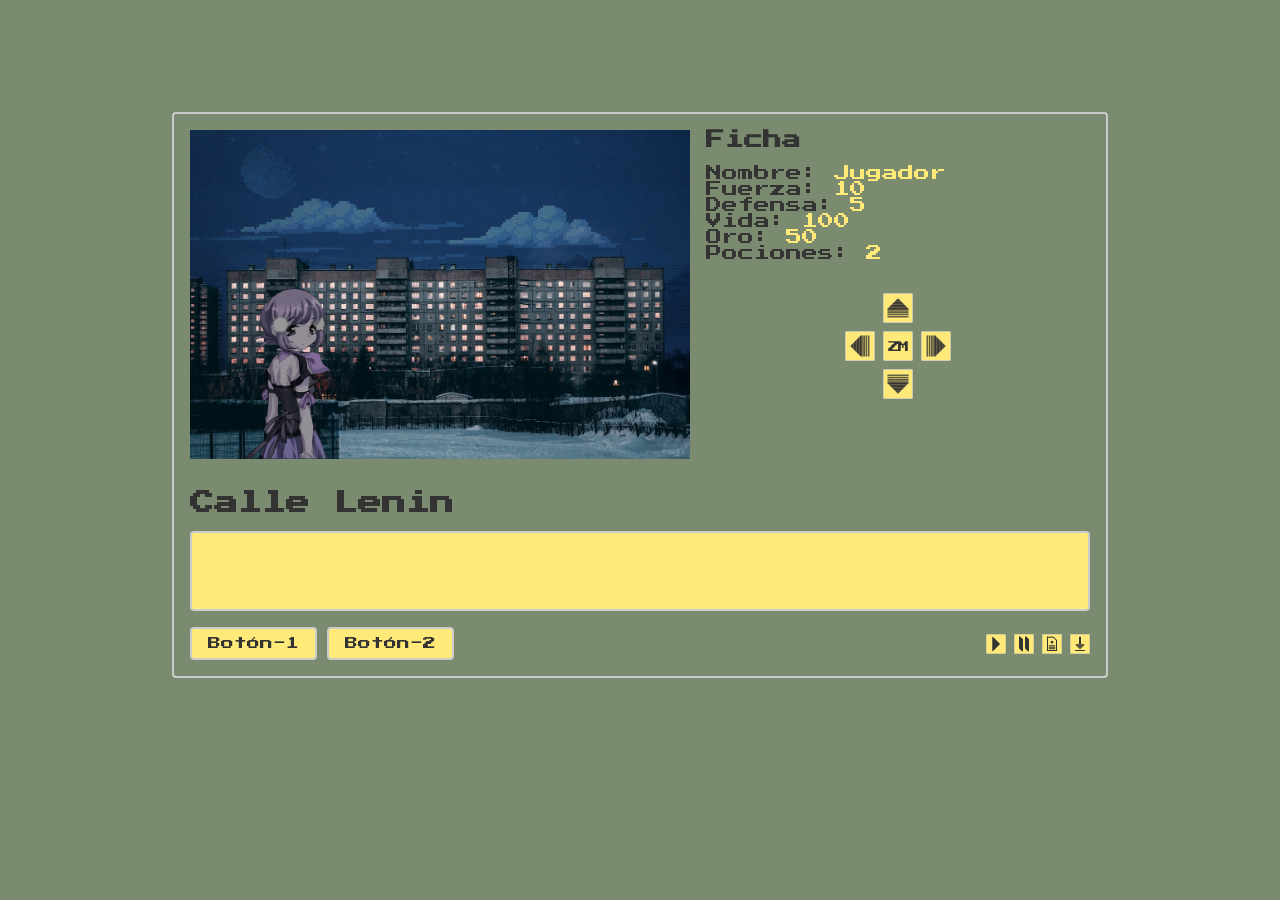
==== index.html @ cb321e22 "commit-5" ====
<!DOCTYPE html>
<html lang="es">
<head>
    <meta charset="UTF-8">
    <meta name="viewport" content="width=device-width, initial-scale=1.0">
    <title>Document</title>
    <link rel="stylesheet" href="./style/style.css">
    <script src="./js/script.js"></script>
    <link rel="preconnect" href="https://fonts.googleapis.com"> <!-- Importamos el fuente -->
    <link rel="preconnect" href="https://fonts.gstatic.com" crossorigin> <!-- Importamos el fuente -->
    <link href="https://fonts.googleapis.com/css2?family=Press+Start+2P&display=swap" rel="stylesheet"> <!-- Importamos el fuente -->
</head>
<body>
    <main>
        <div class="content"> <!-- El contenedor general -->
            <div class="arriva"> <!-- El volumen dónde van a aparecer imagen y fica -->
                <img class="imagen" id="imagen" src="./img/tittle-image.png">
                <div class="derecho">
                    <div class="ficha"> <!-- El campo de la ficha -->
                        <h3>Ficha</h3>
                        <p>Nombre: <span id="nombre">Jugador</span></p>
                        <p>Fuerza: <span id="fuerza">10</span></p>
                        <p>Defensa: <span id="defensa">5</span></p>
                        <p>Vida: <span id="vida">100</span></p>
                        <p>Oro: <span id="oro">50</span></p>
                        <p>Pociones: <span id="pociones">2</span></p>
                    </div>
                    <div class="controladores">
                        <div class="row1">
                            <a class="btn n">
                                <img class="normal" src="./img/contr_n.svg" alt="norte">
                                <img class="hover" src="./img/contr_n_h.svg" alt="norte">
                            </a>
                        </div>

                        <div class="row2">
                            <a class="btn o">
                                <img class="normal" src="./img/contr_o.svg" alt="oeste">
                                <img class="hover" src="./img/contr_o_h.svg" alt="oeste">
                            </a>

                            <a class="btn c">
                                <img src="./img/contr_c.svg" alt="centro">
                            </a>

                            <a class="btn e">
                                <img class="normal" src="./img/contr_e.svg" alt="este">
                                <img class="hover" src="./img/contr_e_h.svg" alt="este">
                            </a>
                        </div>

                        <div class="row3">
                            <a class="btn s">
                                <img class="normal" src="./img/contr_s.svg" alt="sur">
                                <img class="hover" src="./img/contr_s_h.svg" alt="sur">
                            </a>
                        </div>
                    </div>
                </div>
            </div>
            <div class="bajo"> <!-- EL contenedor para la información de gameplay -->
                <h2 id="locacion">Calle Lenin</h2>
                <textarea id="texto-juego"></textarea>
            </div>
            <div class="botones">
                <div class="accion"> <!-- El contenedor para los botones -->
                    <button id="boton1">Botón-1</button>
                    <button id="boton2">Botón-2</button>
                </div>
                <div class="icon-bar"> <!-- El contenedor para los iconos -->
                    <a class="icon-btn play">
                        <img class="normal" src="./img/play2.svg" alt="ejecutar">
                        <img class="hover" src="./img/play_hover.svg" alt="ejecutar">
                    </a>

                    <a class="icon-btn pause">
                        <img class="normal" src="./img/pause1.svg" alt="parar">
                        <img class="hover" src="./img/pause_hover.svg" alt="parar">
                    </a>

                    <a class="icon-btn save">
                        <img class="normal" src="./img/save2.svg" alt="guardar">
                        <img class="hover" src="./img/save_hover.svg" alt="guardar">
                    </a>

                    <a class="icon-btn load">
                        <img class="normal" src="./img/load2.svg" alt="parar">
                        <img class="hover" src="./img/load_hover.svg" alt="parar">
                    </a>
                </div>
            </div>
        </div>
    </main>
</body>
</html>
---- style/style.css ----
@import url(./reset.css); 
@import url(./header.css);
@import url(./footer.css);
@import url(./main.css);
@import url(./global.css);

/* importamos todas las hojas de estilo */
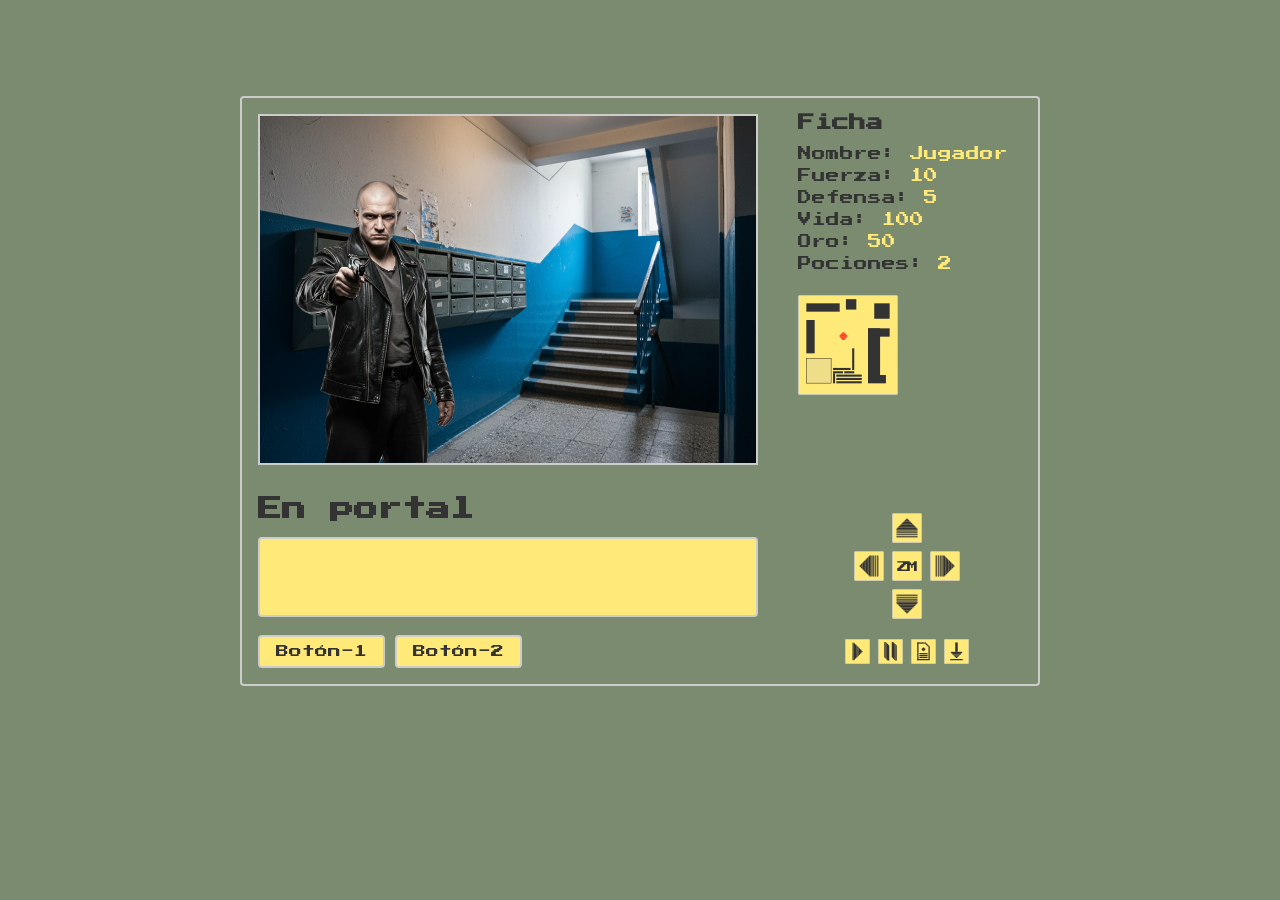
==== commit c5889dbd: "commit-n" ====
--- a/index.html
+++ b/index.html
@@ -1,5 +1,5 @@
 <!DOCTYPE html>
-<html lang="es">
+<html lang="en">
 <head>
     <meta charset="UTF-8">
     <meta name="viewport" content="width=device-width, initial-scale=1.0">
@@ -11,78 +11,81 @@
     <link href="https://fonts.googleapis.com/css2?family=Press+Start+2P&display=swap" rel="stylesheet"> <!-- Importamos el fuente -->
 </head>
 <body>
-    <main>
-        <div class="content"> <!-- El contenedor general -->
-            <div class="arriva"> <!-- El volumen dónde van a aparecer imagen y fica -->
-                <img class="imagen" id="imagen" src="./img/tittle-image.png">
-                <div class="derecho">
-                    <div class="ficha"> <!-- El campo de la ficha -->
-                        <h3>Ficha</h3>
-                        <p>Nombre: <span id="nombre">Jugador</span></p>
-                        <p>Fuerza: <span id="fuerza">10</span></p>
-                        <p>Defensa: <span id="defensa">5</span></p>
-                        <p>Vida: <span id="vida">100</span></p>
-                        <p>Oro: <span id="oro">50</span></p>
-                        <p>Pociones: <span id="pociones">2</span></p>
+    <div class="content"> <!-- El contenedor general -->
+        <div class="upper"> <!-- El contenedor de arriva, dónde van a aparecer imagen y ficha -->
+            <div class="upper-left"> <!-- El contenedor dónde se coloca la imagen -->
+                <img class="imagen" id="imagen" src="./img/en_portal.png" alt="Juego"> <!-- La imagen principal -->
+                <img class="monster" src="./img/monster.webp" alt="Monstruo"> <!-- La imagen del monstruo -->
+            </div>
+            <div class="upper-right">
+                <div class="ficha"> <!-- El campo de la ficha -->
+                    <h3>Ficha</h3>
+                    <p>Nombre: <span id="nombre">Jugador</span></p>
+                    <p>Fuerza: <span id="fuerza">10</span></p>
+                    <p>Defensa: <span id="defensa">5</span></p>
+                    <p>Vida: <span id="vida">100</span></p>
+                    <p>Oro: <span id="oro">50</span></p>
+                    <p>Pociones: <span id="pociones">2</span></p>
+                </div>
+                <a class="map-a" href="#"><img class="map" id="map" src="./img/map.svg" alt="mapa"></a> <!-- La mapa visual del juego -->
+            </div>
+        </div>
+        <div class="middle"> <!-- EL contenedor de la mitad, aquí están los controladores, nombre de la sala y la ventanita para el texto-->
+            <div class="middle-left"> 
+                <h2 id="locacion">En portal</h2>
+                <textarea id="texto-juego"></textarea>
+            </div>
+            <div class="middle-right"> 
+                <div class="controllers"> <!-- El campo de controladores -->
+                    <div class="row1">
+                        <a class="btn n" onclick="moveNorth()">
+                            <img class="normal" src="./img/contr_n.svg" alt="norte">
+                            <img class="hover" src="./img/contr_n_h.svg" alt="norte">
+                        </a>
                     </div>
-                    <div class="controladores">
-                        <div class="row1">
-                            <a class="btn n">
-                                <img class="normal" src="./img/contr_n.svg" alt="norte">
-                                <img class="hover" src="./img/contr_n_h.svg" alt="norte">
-                            </a>
-                        </div>
-
-                        <div class="row2">
-                            <a class="btn o">
-                                <img class="normal" src="./img/contr_o.svg" alt="oeste">
-                                <img class="hover" src="./img/contr_o_h.svg" alt="oeste">
-                            </a>
-
-                            <a class="btn c">
-                                <img src="./img/contr_c.svg" alt="centro">
-                            </a>
-
-                            <a class="btn e">
-                                <img class="normal" src="./img/contr_e.svg" alt="este">
-                                <img class="hover" src="./img/contr_e_h.svg" alt="este">
-                            </a>
-                        </div>
-
-                        <div class="row3">
-                            <a class="btn s">
-                                <img class="normal" src="./img/contr_s.svg" alt="sur">
-                                <img class="hover" src="./img/contr_s_h.svg" alt="sur">
-                            </a>
-                        </div>
+                    <div class="row2">
+                        <a class="btn o" onclick="moveWest()">
+                            <img class="normal" src="./img/contr_o.svg" alt="oeste">
+                            <img class="hover" src="./img/contr_o_h.svg" alt="oeste">
+                        </a>
+                        <a class="btn c">
+                            <img src="./img/contr_c.svg" alt="centro">
+                        </a>
+                        <a class="btn e" onclick="moveEast()">
+                            <img class="normal" src="./img/contr_e.svg" alt="este">
+                            <img class="hover" src="./img/contr_e_h.svg" alt="este">
+                        </a>
+                    </div>
+                    <div class="row3">
+                        <a class="btn s" onclick="moveSouth()">
+                            <img class="normal" src="./img/contr_s.svg" alt="sur">
+                            <img class="hover" src="./img/contr_s_h.svg" alt="sur">
+                        </a>
                     </div>
                 </div>
             </div>
-            <div class="bajo"> <!-- EL contenedor para la información de gameplay -->
-                <h2 id="locacion">Calle Lenin</h2>
-                <textarea id="texto-juego"></textarea>
-            </div>
-            <div class="botones">
-                <div class="accion"> <!-- El contenedor para los botones -->
+        </div>
+        <div class="down"> <!-- La parte inferior -->
+            <div class="down-left">
+                <div class="action"> <!-- El contenedor para los botones de acción -->
                     <button id="boton1">Botón-1</button>
                     <button id="boton2">Botón-2</button>
                 </div>
+            </div>
+            <div class="down-right"> 
                 <div class="icon-bar"> <!-- El contenedor para los iconos -->
                     <a class="icon-btn play">
                         <img class="normal" src="./img/play2.svg" alt="ejecutar">
                         <img class="hover" src="./img/play_hover.svg" alt="ejecutar">
                     </a>
-
                     <a class="icon-btn pause">
                         <img class="normal" src="./img/pause1.svg" alt="parar">
                         <img class="hover" src="./img/pause_hover.svg" alt="parar">
                     </a>
-
                     <a class="icon-btn save">
                         <img class="normal" src="./img/save2.svg" alt="guardar">
                         <img class="hover" src="./img/save_hover.svg" alt="guardar">
                     </a>
-
                     <a class="icon-btn load">
                         <img class="normal" src="./img/load2.svg" alt="parar">
                         <img class="hover" src="./img/load_hover.svg" alt="parar">
@@ -90,6 +93,6 @@
                 </div>
             </div>
         </div>
-    </main>
+    </div>
 </body>
 </html>
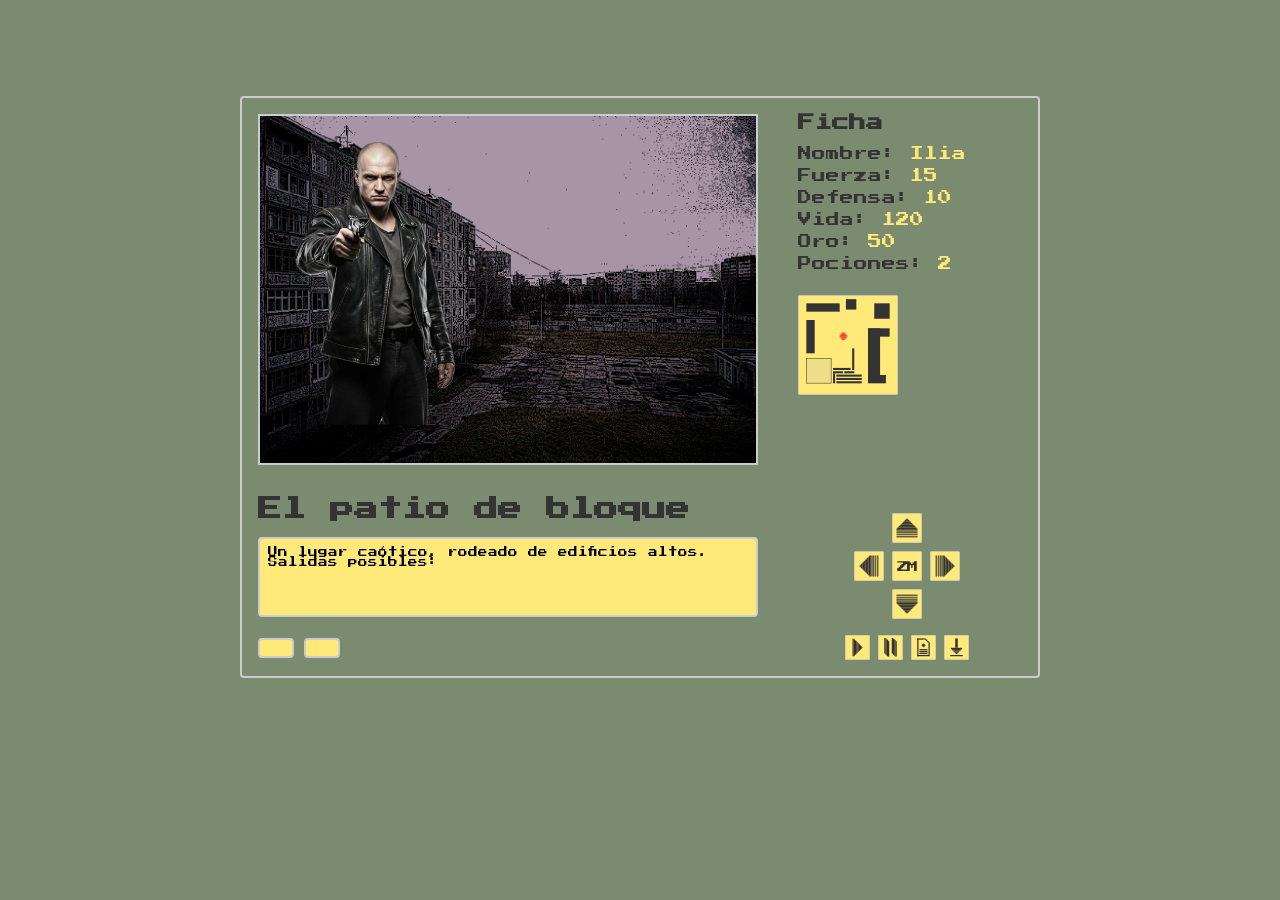
==== commit 12a02249: "commit-9.0" ====
--- a/index.html
+++ b/index.html
@@ -5,7 +5,7 @@
     <meta name="viewport" content="width=device-width, initial-scale=1.0">
     <title>Document</title>
     <link rel="stylesheet" href="./style/style.css">
-    <script src="./js/script.js"></script>
+    <script src="./js/script.js" defer></script>
     <link rel="preconnect" href="https://fonts.googleapis.com"> <!-- Importamos el fuente -->
     <link rel="preconnect" href="https://fonts.gstatic.com" crossorigin> <!-- Importamos el fuente -->
     <link href="https://fonts.googleapis.com/css2?family=Press+Start+2P&display=swap" rel="stylesheet"> <!-- Importamos el fuente -->
@@ -20,44 +20,56 @@
             <div class="upper-right">
                 <div class="ficha"> <!-- El campo de la ficha -->
                     <h3>Ficha</h3>
-                    <p>Nombre: <span id="nombre">Jugador</span></p>
-                    <p>Fuerza: <span id="fuerza">10</span></p>
-                    <p>Defensa: <span id="defensa">5</span></p>
-                    <p>Vida: <span id="vida">100</span></p>
-                    <p>Oro: <span id="oro">50</span></p>
-                    <p>Pociones: <span id="pociones">2</span></p>
+                    <p>Nombre: <span id="nombre"></span></p>
+                    <p>Fuerza: <span id="fuerza"></span></p>
+                    <p>Defensa: <span id="defensa"></span></p>
+                    <p>Vida: <span id="vida"></span></p>
+                    <p>Oro: <span id="oro"></span></p>
+                    <p>Pociones: <span id="pociones"></span></p>
                 </div>
+
+                <!-- NUEVO BLOQUE PARA mostrarHeroe() -->
+                <div id="hero-info"></div>
+
                 <a class="map-a" href="#"><img class="map" id="map" src="./img/map.svg" alt="mapa"></a> <!-- La mapa visual del juego -->
             </div>
         </div>
+
         <div class="middle"> <!-- EL contenedor de la mitad, aquí están los controladores, nombre de la sala y la ventanita para el texto-->
             <div class="middle-left"> 
-                <h2 id="locacion">En portal</h2>
+                <h2 id="locacion"></h2>
                 <textarea id="texto-juego"></textarea>
+
+                <!-- NUEVO BLOQUE PARA mostrarSala() -->
+                <div id="room-info"></div>
+
+                <!-- NUEVO BLOQUE PARA mostrarEnemigo() -->
+                <div id="enemy-info"></div>
             </div>
+
             <div class="middle-right"> 
                 <div class="controllers"> <!-- El campo de controladores -->
                     <div class="row1">
-                        <a class="btn n" onclick="moveNorth()">
+                        <a class="btn n">
                             <img class="normal" src="./img/contr_n.svg" alt="norte">
                             <img class="hover" src="./img/contr_n_h.svg" alt="norte">
                         </a>
                     </div>
                     <div class="row2">
-                        <a class="btn o" onclick="moveWest()">
+                        <a class="btn o">
                             <img class="normal" src="./img/contr_o.svg" alt="oeste">
                             <img class="hover" src="./img/contr_o_h.svg" alt="oeste">
                         </a>
                         <a class="btn c">
                             <img src="./img/contr_c.svg" alt="centro">
                         </a>
-                        <a class="btn e" onclick="moveEast()">
+                        <a class="btn e">
                             <img class="normal" src="./img/contr_e.svg" alt="este">
                             <img class="hover" src="./img/contr_e_h.svg" alt="este">
                         </a>
                     </div>
                     <div class="row3">
-                        <a class="btn s" onclick="moveSouth()">
+                        <a class="btn s">
                             <img class="normal" src="./img/contr_s.svg" alt="sur">
                             <img class="hover" src="./img/contr_s_h.svg" alt="sur">
                         </a>
@@ -65,11 +77,12 @@
                 </div>
             </div>
         </div>
+
         <div class="down"> <!-- La parte inferior -->
             <div class="down-left">
                 <div class="action"> <!-- El contenedor para los botones de acción -->
-                    <button id="boton1">Botón-1</button>
-                    <button id="boton2">Botón-2</button>
+                    <button id="boton1"></button>
+                    <button id="boton2"></button>
                 </div>
             </div>
             <div class="down-right"> 
@@ -95,4 +108,5 @@
         </div>
     </div>
 </body>
-</html>+</html>
+
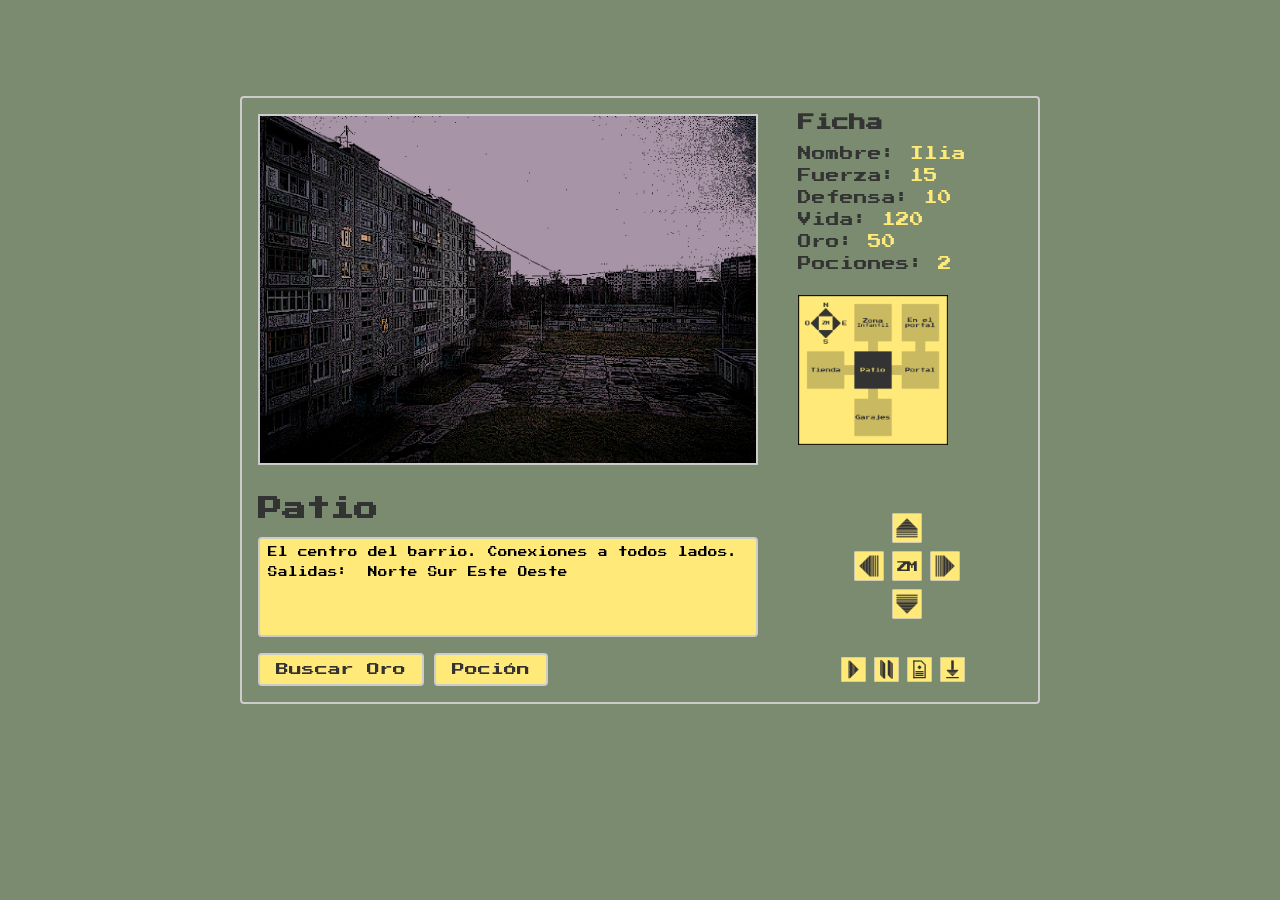
==== commit 9e128366: "coomit-from-home" ====
--- a/index.html
+++ b/index.html
@@ -1,24 +1,24 @@
 <!DOCTYPE html>
-<html lang="en">
+<html lang="es">
 <head>
     <meta charset="UTF-8">
     <meta name="viewport" content="width=device-width, initial-scale=1.0">
-    <title>Document</title>
+    <title>Juego</title>
     <link rel="stylesheet" href="./style/style.css">
     <script src="./js/script.js" defer></script>
-    <link rel="preconnect" href="https://fonts.googleapis.com"> <!-- Importamos el fuente -->
-    <link rel="preconnect" href="https://fonts.gstatic.com" crossorigin> <!-- Importamos el fuente -->
-    <link href="https://fonts.googleapis.com/css2?family=Press+Start+2P&display=swap" rel="stylesheet"> <!-- Importamos el fuente -->
+    <link rel="preconnect" href="https://fonts.googleapis.com">
+    <link rel="preconnect" href="https://fonts.gstatic.com" crossorigin>
+    <link href="https://fonts.googleapis.com/css2?family=Press+Start+2P&display=swap" rel="stylesheet">
 </head>
 <body>
-    <div class="content"> <!-- El contenedor general -->
-        <div class="upper"> <!-- El contenedor de arriva, dónde van a aparecer imagen y ficha -->
-            <div class="upper-left"> <!-- El contenedor dónde se coloca la imagen -->
-                <img class="imagen" id="imagen" src="./img/en_portal.png" alt="Juego"> <!-- La imagen principal -->
-                <img class="monster" src="./img/monster.webp" alt="Monstruo"> <!-- La imagen del monstruo -->
-            </div>
-            <div class="upper-right">
-                <div class="ficha"> <!-- El campo de la ficha -->
+    <section class="content">
+        <section class="upper">
+            <section class="upper-left">
+                <img class="imagen" id="imagen" src="./img/patio.jpeg" alt="Juego">
+                <img class="monster" src="./img/monster.webp" alt="Monstruo">
+            </section>
+            <section class="upper-right">
+                <section class="ficha">
                     <h3>Ficha</h3>
                     <p>Nombre: <span id="nombre"></span></p>
                     <p>Fuerza: <span id="fuerza"></span></p>
@@ -26,87 +26,74 @@
                     <p>Vida: <span id="vida"></span></p>
                     <p>Oro: <span id="oro"></span></p>
                     <p>Pociones: <span id="pociones"></span></p>
-                </div>
+                </section>
+                <section id="hero-info"></section>
+                <a class="map-a" href="#"><img class="map" id="map" src="./img/map.svg" alt="mapa"></a>
+            </section>
+        </section>
 
-                <!-- NUEVO BLOQUE PARA mostrarHeroe() -->
-                <div id="hero-info"></div>
+        <section class="middle">
+            <section class="middle-left"> 
+                <h2 id="locacion"></h2>
+                <textarea id="texto-juego" readonly></textarea>
+                <section id="room-info"></section>
+                <section id="enemy-info"></section>
+            </section>
 
-                <a class="map-a" href="#"><img class="map" id="map" src="./img/map.svg" alt="mapa"></a> <!-- La mapa visual del juego -->
-            </div>
-        </div>
-
-        <div class="middle"> <!-- EL contenedor de la mitad, aquí están los controladores, nombre de la sala y la ventanita para el texto-->
-            <div class="middle-left"> 
-                <h2 id="locacion"></h2>
-                <textarea id="texto-juego"></textarea>
-
-                <!-- NUEVO BLOQUE PARA mostrarSala() -->
-                <div id="room-info"></div>
-
-                <!-- NUEVO BLOQUE PARA mostrarEnemigo() -->
-                <div id="enemy-info"></div>
-            </div>
-
-            <div class="middle-right"> 
-                <div class="controllers"> <!-- El campo de controladores -->
-                    <div class="row1">
-                        <a class="btn n">
+            <section class="middle-right"> 
+                <section class="controllers">
+                    <section class="row1">
+                        <button class="btn n" id="btn-norte">
                             <img class="normal" src="./img/contr_n.svg" alt="norte">
                             <img class="hover" src="./img/contr_n_h.svg" alt="norte">
-                        </a>
-                    </div>
-                    <div class="row2">
-                        <a class="btn o">
+                        </button>
+                    </section>
+                    <section class="row2">
+                        <button class="btn o" id="btn-oeste">
                             <img class="normal" src="./img/contr_o.svg" alt="oeste">
                             <img class="hover" src="./img/contr_o_h.svg" alt="oeste">
-                        </a>
-                        <a class="btn c">
+                        </button>
+                        <button class="btn c">
                             <img src="./img/contr_c.svg" alt="centro">
-                        </a>
-                        <a class="btn e">
+                        </button>
+                        <button class="btn e" id="btn-este">
                             <img class="normal" src="./img/contr_e.svg" alt="este">
                             <img class="hover" src="./img/contr_e_h.svg" alt="este">
-                        </a>
-                    </div>
-                    <div class="row3">
-                        <a class="btn s">
+                        </button>
+                    </section>
+                    <section class="row3">
+                        <button class="btn s" id="btn-sur">
                             <img class="normal" src="./img/contr_s.svg" alt="sur">
                             <img class="hover" src="./img/contr_s_h.svg" alt="sur">
-                        </a>
-                    </div>
-                </div>
-            </div>
-        </div>
+                        </button>
+                    </section>
+                </section>
+            </section>
+        </section>
 
-        <div class="down"> <!-- La parte inferior -->
-            <div class="down-left">
-                <div class="action"> <!-- El contenedor para los botones de acción -->
+        <section class="down">
+            <section class="down-left">
+                <section class="action">
                     <button id="boton1"></button>
                     <button id="boton2"></button>
-                </div>
-            </div>
-            <div class="down-right"> 
-                <div class="icon-bar"> <!-- El contenedor para los iconos -->
-                    <a class="icon-btn play">
-                        <img class="normal" src="./img/play2.svg" alt="ejecutar">
-                        <img class="hover" src="./img/play_hover.svg" alt="ejecutar">
-                    </a>
-                    <a class="icon-btn pause">
-                        <img class="normal" src="./img/pause1.svg" alt="parar">
-                        <img class="hover" src="./img/pause_hover.svg" alt="parar">
-                    </a>
-                    <a class="icon-btn save">
-                        <img class="normal" src="./img/save2.svg" alt="guardar">
-                        <img class="hover" src="./img/save_hover.svg" alt="guardar">
-                    </a>
-                    <a class="icon-btn load">
-                        <img class="normal" src="./img/load2.svg" alt="parar">
-                        <img class="hover" src="./img/load_hover.svg" alt="parar">
-                    </a>
-                </div>
-            </div>
-        </div>
-    </div>
+                </section>
+            </section>
+            <section class="down-right"> 
+                <section class="icon-bar">
+                    <a class="icon-btn play"><img class="normal" src="./img/play2.svg" alt="play"><img class="hover" src="./img/play_hover.svg" alt="play"></a>
+                    <a class="icon-btn pause"><img class="normal" src="./img/pause1.svg" alt="pause"><img class="hover" src="./img/pause_hover.svg" alt="pause"></a>
+                    <a class="icon-btn save"><img class="normal" src="./img/save2.svg" alt="save"><img class="hover" src="./img/save_hover.svg" alt="save"></a>
+                    <a class="icon-btn load"><img class="normal" src="./img/load2.svg" alt="load"><img class="hover" src="./img/load_hover.svg" alt="load"></a>
+                </section>
+            </section>
+        </section>
+    </section>
+
+    <template id="enemy-template">
+        <section class="enemy-card">
+            <h3 class="enemy-name"></h3>
+            <p class="enemy-desc"></p>
+        </section>
+    </template>
 </body>
-</html>
-
+</html>
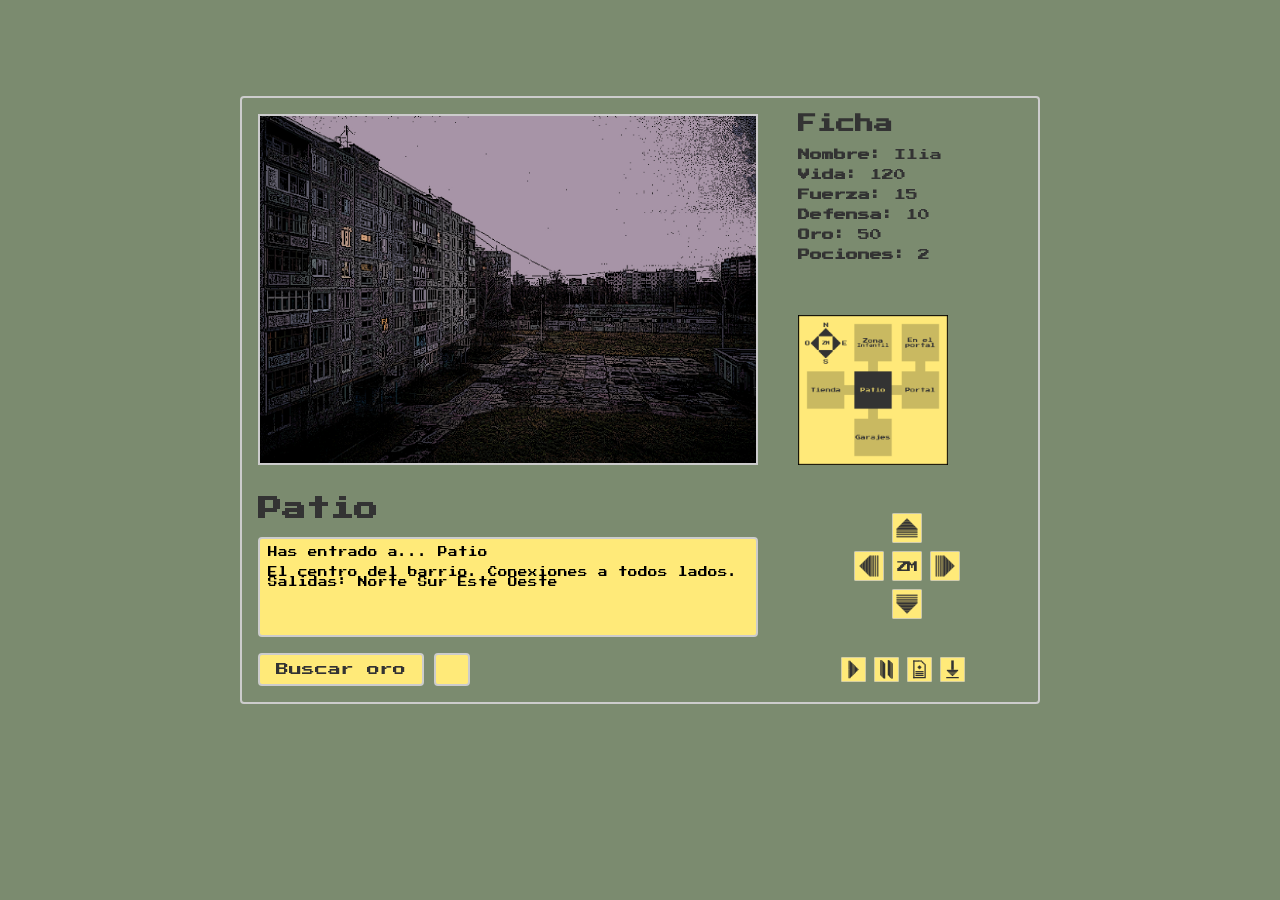
==== commit a3b28a2a: "mejoraciones de script.js" ====
--- a/index.html
+++ b/index.html
@@ -18,15 +18,17 @@
                 <img class="monster" src="./img/monster.webp" alt="Monstruo">
             </section>
             <section class="upper-right">
-                <section class="ficha">
+                <template id="hero-template" class="hero-template">
                     <h3>Ficha</h3>
-                    <p>Nombre: <span id="nombre"></span></p>
-                    <p>Fuerza: <span id="fuerza"></span></p>
-                    <p>Defensa: <span id="defensa"></span></p>
-                    <p>Vida: <span id="vida"></span></p>
-                    <p>Oro: <span id="oro"></span></p>
-                    <p>Pociones: <span id="pociones"></span></p>
-                </section>
+                    <div class="hero-card">
+                        <p><strong>Nombre:</strong> <span class="hero-name"></span></p>
+                        <p><strong>Vida:</strong> <span class="hero-health"></span></p>
+                        <p><strong>Fuerza:</strong> <span class="hero-strength"></span></p>
+                        <p><strong>Defensa:</strong> <span class="hero-defense"></span></p>
+                        <p><strong>Oro:</strong> <span class="hero-gold"></span></p>
+                        <p><strong>Pociones:</strong> <span class="hero-potions"></span></p>
+                    </div>
+                </template>
                 <section id="hero-info"></section>
                 <a class="map-a" href="#"><img class="map" id="map" src="./img/map.svg" alt="mapa"></a>
             </section>
@@ -74,7 +76,7 @@
         <section class="down">
             <section class="down-left">
                 <section class="action">
-                    <button id="boton1"></button>
+                    <button id="boton1">Buscar oro</button>
                     <button id="boton2"></button>
                 </section>
             </section>
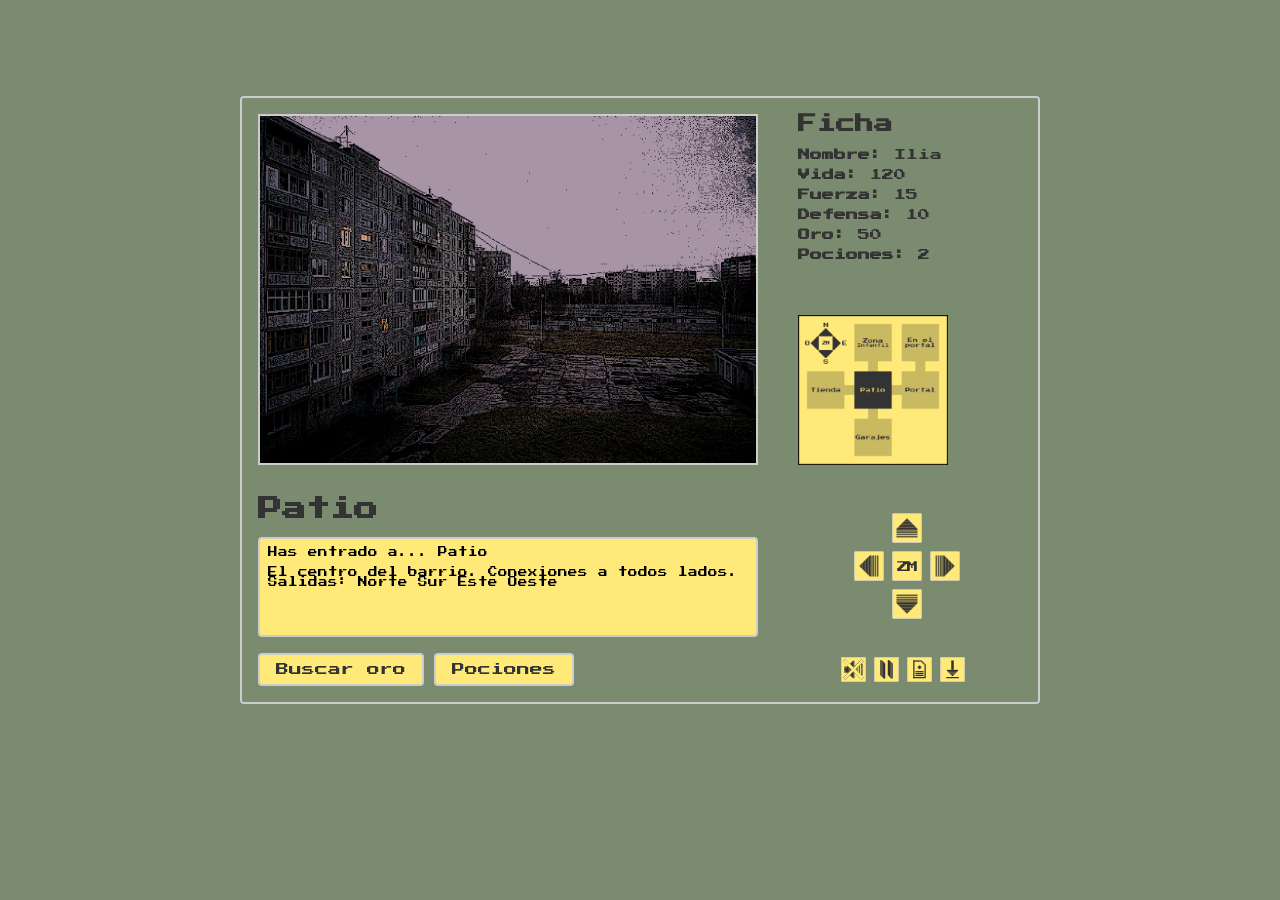
==== commit b5a34c36: "commit-16" ====
--- a/index.html
+++ b/index.html
@@ -77,12 +77,17 @@
             <section class="down-left">
                 <section class="action">
                     <button id="boton1">Buscar oro</button>
-                    <button id="boton2"></button>
+                    <button id="boton2">Pociones</button>
                 </section>
             </section>
             <section class="down-right"> 
                 <section class="icon-bar">
-                    <a class="icon-btn play"><img class="normal" src="./img/play2.svg" alt="play"><img class="hover" src="./img/play_hover.svg" alt="play"></a>
+                    <a class="icon-btn mute" id="btn-sound">
+                        <img class="normal" src="./img/mute.svg" alt="mute">
+                        <img class="hover" src="./img/mute_hover.svg" alt="mute">
+                        <img class="active" src="./img/sound.svg" alt="sound">
+                        <img class="active-hover" src="./img/sound_hover.svg" alt="sound">
+                    </a>
                     <a class="icon-btn pause"><img class="normal" src="./img/pause1.svg" alt="pause"><img class="hover" src="./img/pause_hover.svg" alt="pause"></a>
                     <a class="icon-btn save"><img class="normal" src="./img/save2.svg" alt="save"><img class="hover" src="./img/save_hover.svg" alt="save"></a>
                     <a class="icon-btn load"><img class="normal" src="./img/load2.svg" alt="load"><img class="hover" src="./img/load_hover.svg" alt="load"></a>
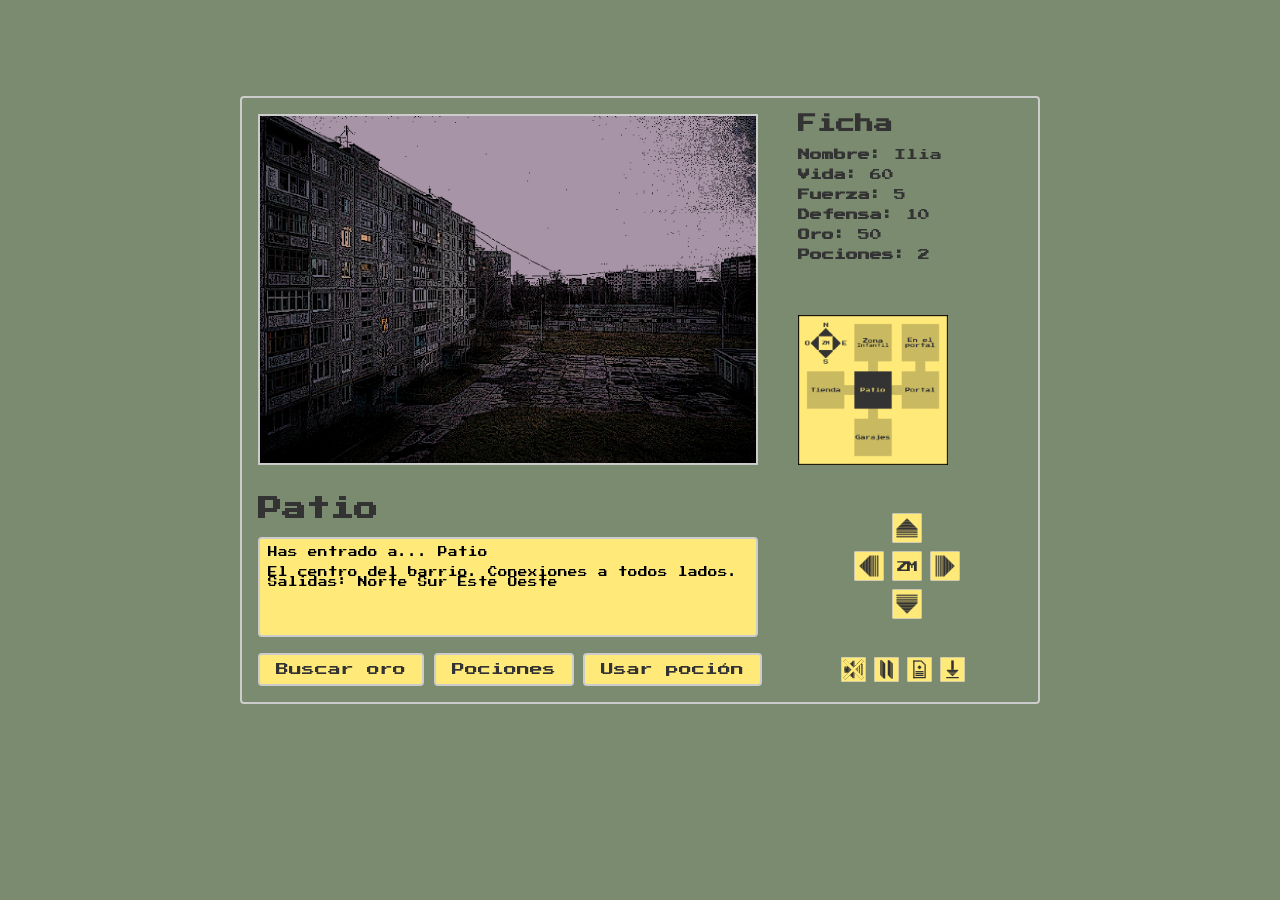
==== commit a2e33ec1: "29.04.2026" ====
--- a/index.html
+++ b/index.html
@@ -14,35 +14,34 @@
     <section class="content">
         <section class="upper">
             <section class="upper-left">
-                <img class="imagen" id="imagen" src="./img/patio.jpeg" alt="Juego">
-                <img class="monster" src="./img/monster.webp" alt="Monstruo">
+                <img class="imagen" id="imagen" src="./img/" alt="Juego">
+                <img class="monster" src="./img/" alt="Monstruo">
             </section>
             <section class="upper-right">
                 <template id="hero-template" class="hero-template">
                     <h3>Ficha</h3>
-                    <div class="hero-card">
+                    <section class="hero-card">
                         <p><strong>Nombre:</strong> <span class="hero-name"></span></p>
                         <p><strong>Vida:</strong> <span class="hero-health"></span></p>
                         <p><strong>Fuerza:</strong> <span class="hero-strength"></span></p>
                         <p><strong>Defensa:</strong> <span class="hero-defense"></span></p>
                         <p><strong>Oro:</strong> <span class="hero-gold"></span></p>
                         <p><strong>Pociones:</strong> <span class="hero-potions"></span></p>
-                    </div>
+                    </section>
                 </template>
                 <section id="hero-info"></section>
                 <a class="map-a" href="#"><img class="map" id="map" src="./img/map.svg" alt="mapa"></a>
             </section>
         </section>
-
         <section class="middle">
-            <section class="middle-left"> 
+            <section class="middle-left">
                 <h2 id="locacion"></h2>
                 <textarea id="texto-juego" readonly></textarea>
                 <section id="room-info"></section>
                 <section id="enemy-info"></section>
             </section>
-
-            <section class="middle-right"> 
+            
+            <section class="middle-right">
                 <section class="controllers">
                     <section class="row1">
                         <button class="btn n" id="btn-norte">
@@ -78,6 +77,7 @@
                 <section class="action">
                     <button id="boton1">Buscar oro</button>
                     <button id="boton2">Pociones</button>
+                    <button id="boton3">Usar poción</button>
                 </section>
             </section>
             <section class="down-right"> 
